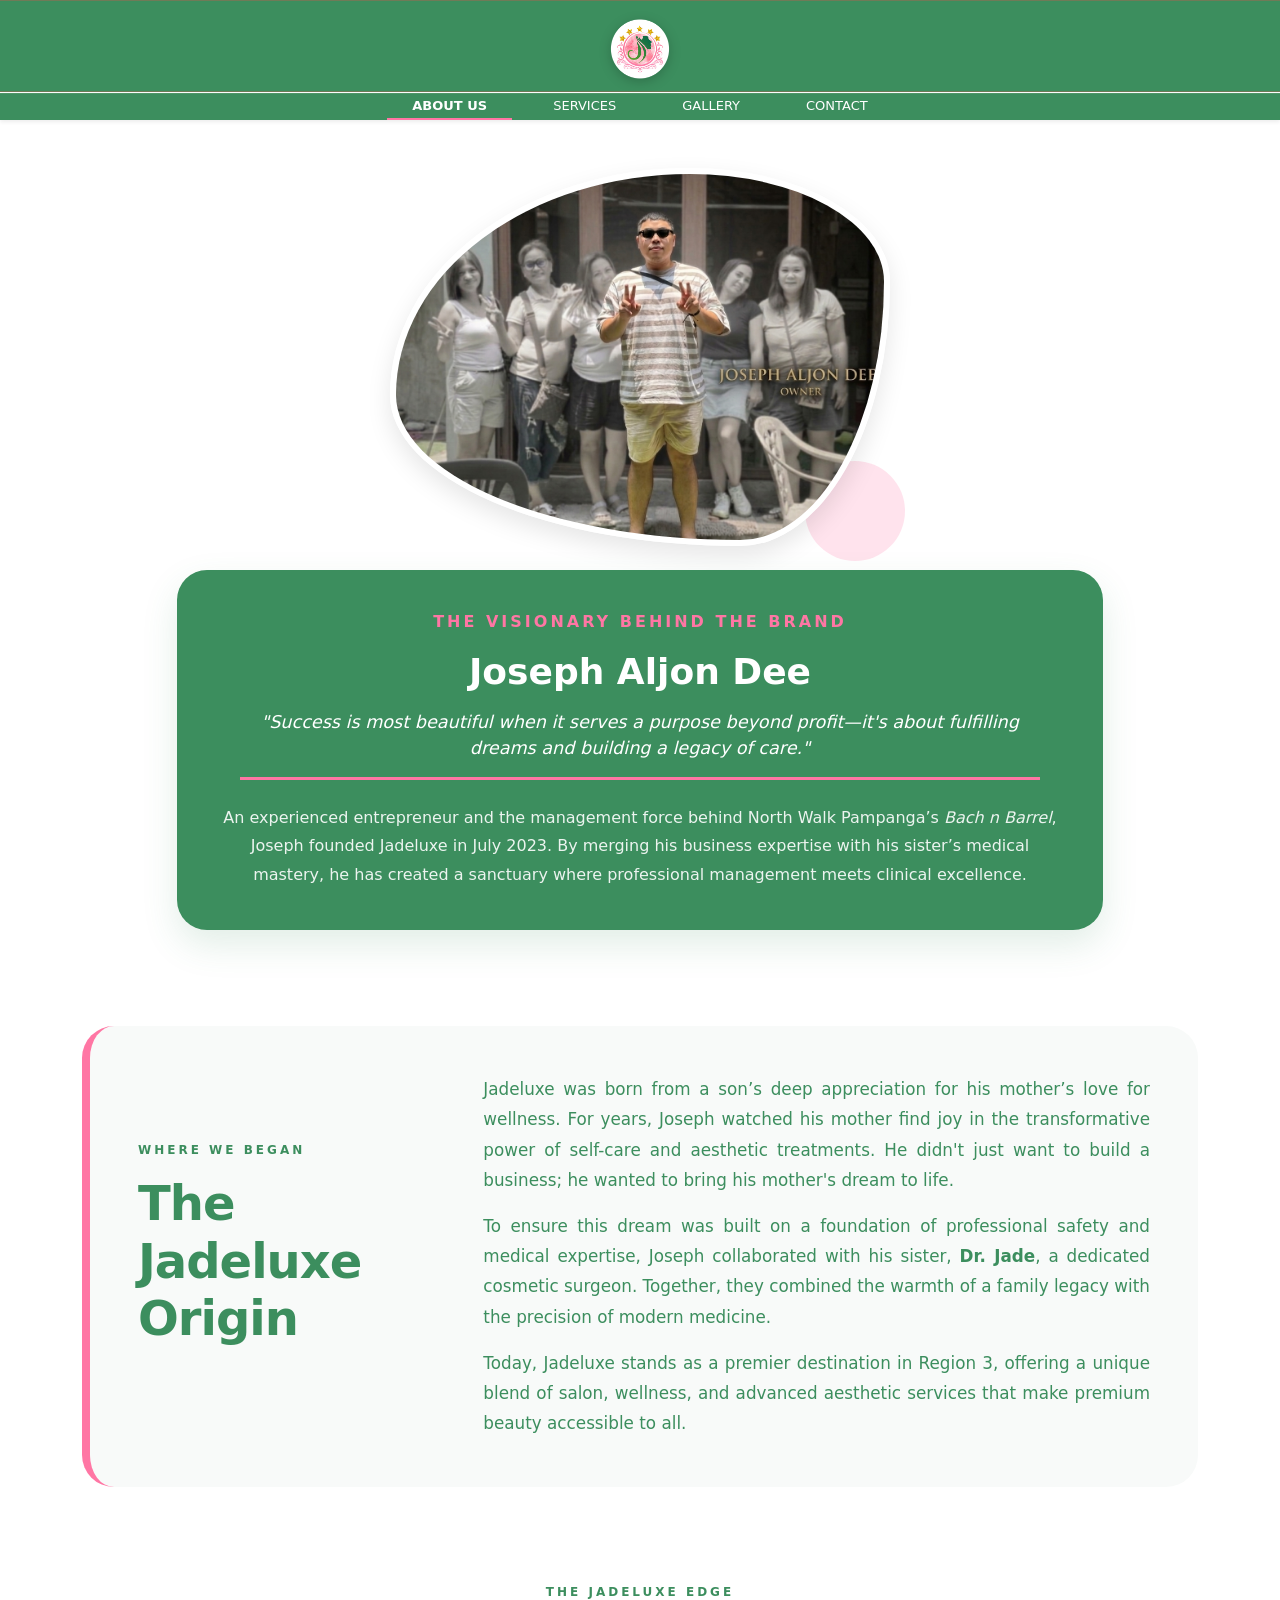
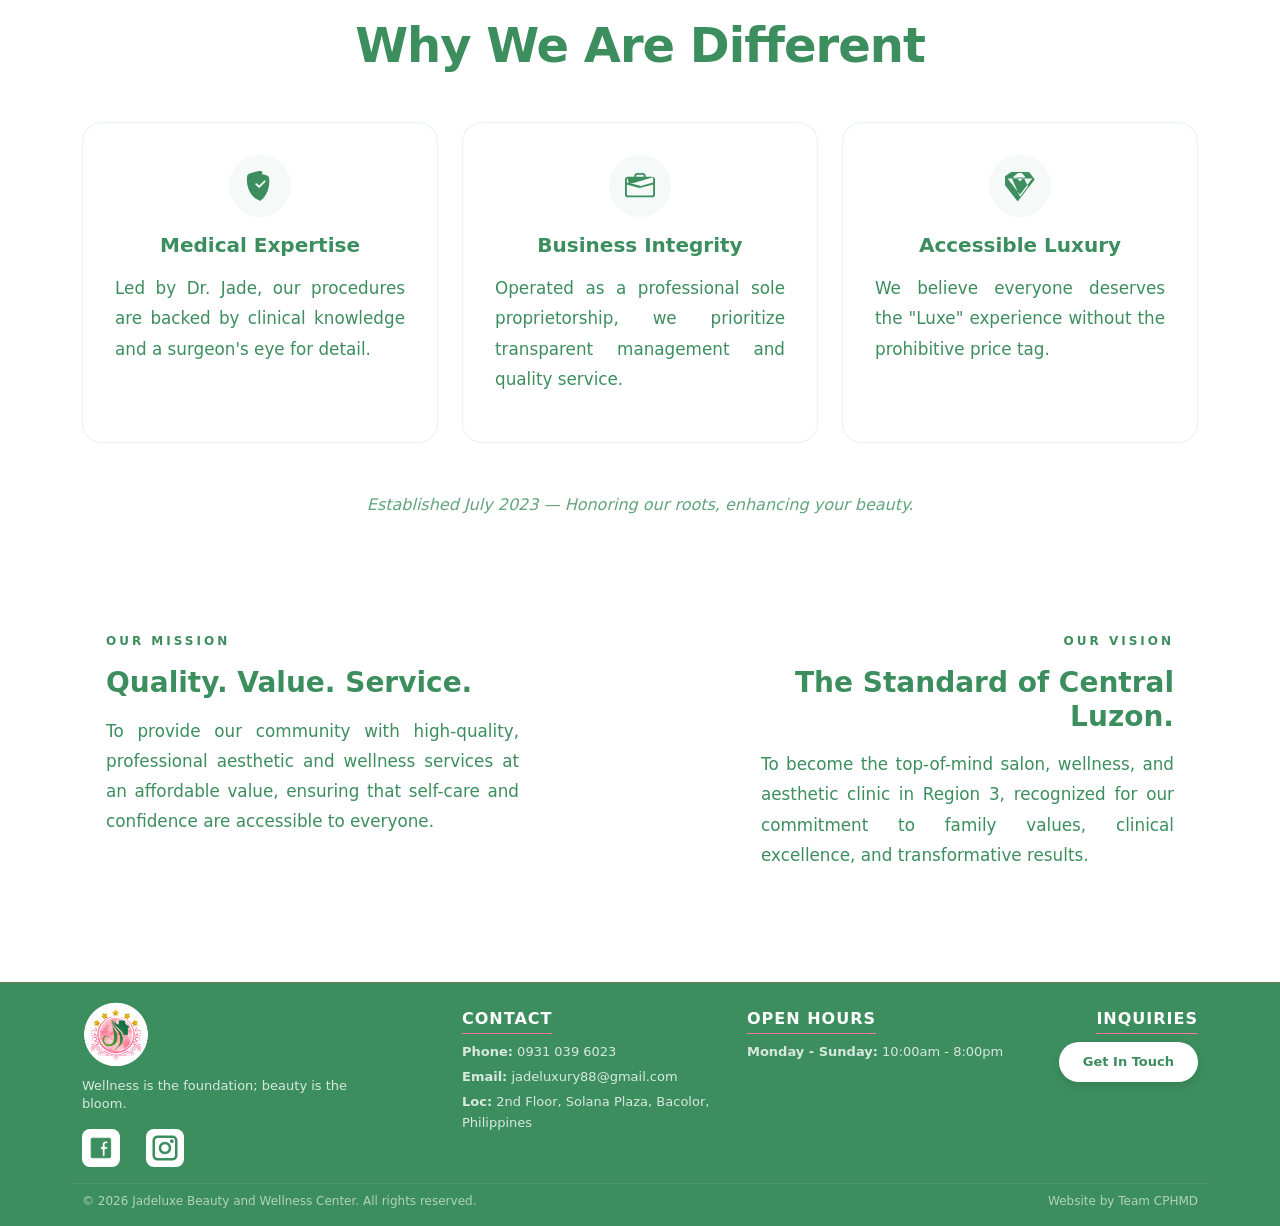
==== aboutus.html @ 722c3546 "First Commit" ====
<!DOCTYPE html>
<html lang="en">
<head>
    <meta charset="UTF-8">
    <meta name="viewport" content="width=device-width, initial-scale=1.0">
    <title>About Us - Jadeluxe Beauty and Wellness Center</title>
    <link href="https://cdn.jsdelivr.net/npm/bootstrap@5.3.0/dist/css/bootstrap.min.css" rel="stylesheet">
    <link href="custom.css" rel="stylesheet" type="text/css">
    <link rel="icon" type="image/png" href="images/favicon.png">
    <style>
    :root {
        --brand-green: #3c8e5e;
        --brand-red: #ff76a4;
        --brand-white: #ffffff;
        --light-bg: #f8faf9;
    }

    .editorial-text {
        line-height: 1.8;
        font-size: 1.05rem;
        color: var(--brand-green);
        text-align: justify;
    }

    .section-label {
        color: var(--brand-green);
        letter-spacing: 3px;
        font-weight: 700;
        text-transform: uppercase;
        font-size: 0.75rem;
        display: block;
        margin-bottom: 1rem;
    }

    .maker-panel {
        background-color: var(--brand-green);
        color: var(--brand-white);
        border-radius: 30px;
        padding: 2.5rem;
        position: relative;
        z-index: 2;
        box-shadow: 0 15px 35px rgba(60, 142, 94, 0.15);
    }

    .maker-panel h2 {
        font-size: 2.25rem !important;
        margin-bottom: 1rem !important;
    }

    .quote-accent {
        border-left: 3px solid var(--brand-red);
        padding-left: 20px;
        font-size: 1.1rem;
        margin-bottom: 1.5rem !important;
    }

    .owner-img {
        border-radius: 60% 40% 30% 70% / 60% 30% 70% 40%;
        transition: all 0.6s ease-in-out;
        border: 6px solid var(--brand-white);
        box-shadow: 0 10px 25px rgba(0,0,0,0.1);
        width: 100%;
        max-width: 550px; 
    }

    .owner-img:hover {
        border-radius: 30% 70% 70% 30% / 30% 30% 70% 70%;
        transform: translateY(-10px);
        border-color: var(--brand-red);
    }

    .feature-card {
        background: var(--brand-white);
        padding: 2rem;
        border-radius: 20px;
        border: 1px solid rgba(60, 142, 94, 0.1);
        transition: transform 0.3s ease;
        height: 100%;
    }

    .feature-card:hover {
        transform: translateY(-5px);
        border-color: var(--brand-red);
    }

    .how-it-started-heading {
        font-size: 3rem;
        color: var(--brand-green);
        letter-spacing: -1px;
    }
</style>
</head>
<body>

<div class="logo-wrapper site-footer-modern py-2 text-center">
    <a href="index.html">
        <img src="images/logo.png" alt="Young Minds Logo" class="nav-logo" style="height: 40px; width: auto;">
    </a>
</div>

<nav class="navbar navbar-expand-md navbar-dark site-footer-modern p-0 shadow-sm" style="border-top: 1px solid rgba(248, 218, 190, 0.1);">
    <div class="container-fluid">
        <button class="navbar-toggler ms-auto border-0" type="button" data-bs-toggle="collapse" data-bs-target="#mainNavbar" aria-controls="mainNavbar" aria-expanded="false" aria-label="Toggle navigation">
            <span class="navbar-toggler-icon"></span>
        </button>

        <div class="collapse navbar-collapse" id="mainNavbar">
            <ul class="navbar-nav mx-auto gap-3 modern-mobile-menu">
                <li class="nav-item text-center">
                    <a class="nav-link small-nav-link py-1 active" aria-current="page" href="aboutus.html">ABOUT US</a>
                </li>
                <li class="nav-item text-center">
                    <a class="nav-link small-nav-link py-1" href="services.html">SERVICES</a>
                </li>
                <li class="nav-item text-center">
                    <a class="nav-link small-nav-link py-1" href="gallery.html">GALLERY</a>
                </li>
                <li class="nav-item text-center">
                    <a class="nav-link small-nav-link py-1" href="contact.html">CONTACT</a>
                </li>
            </ul>
        </div>
    </div>
</nav>

<main class="container py-5">
    <section class="row justify-content-center mb-5 pb-lg-5">
        <div class="col-lg-8 col-md-10 text-center mb-4">
            <div class="position-relative d-inline-block">
                <img src="images/owner.png" alt="Joseph Aljon Dee" class="img-fluid owner-img" style="max-width: 500px; width: 100%;">
                <div class="position-absolute bottom-0 end-0 d-none d-lg-block" 
                     style="width: 100px; height: 100px; background: var(--brand-red); z-index: -1; border-radius: 50%; opacity: 0.2; transform: translate(15%, 15%);">
                </div>
            </div>
        </div>
        
        <div class="col-lg-10 col-md-12">
            <div class="maker-panel text-center"> 
                <span class="section-label" style="color: var(--brand-red); font-size: 16px;">The Visionary Behind the Brand</span>
                <h2 class="fw-bold mb-3" style="color: var(--brand-white); font-size: 24px;">Joseph Aljon Dee</h2>
                
                <div class="d-flex justify-content-center">
                    <p class="lead fst-italic mb-4 quote-accent text-center" style="max-width: 800px; border-left: none; border-bottom: 3px solid var(--brand-red); padding-left: 0; padding-bottom: 15px;">
                        "Success is most beautiful when it serves a purpose beyond profit—it's about fulfilling dreams and building a legacy of care."
                    </p>
                </div>
                
                <p class="editorial-text mb-0 mx-auto" style="color: rgba(255, 255, 255, 0.9); font-size: 1rem; max-width: 850px; text-align: center;">
                    An experienced entrepreneur and the management force behind North Walk Pampanga’s <em>Bach n Barrel</em>, Joseph founded Jadeluxe in July 2023. By merging his business expertise with his sister’s medical mastery, he has created a sanctuary where professional management meets clinical excellence.
                </p>
            </div>
        </div>
    </section>

    <section class="mb-5 p-4 p-md-5 rounded-5" style="background-color: var(--light-bg); border-left: 8px solid var(--brand-red);"> 
        <div class="row align-items-center">
            <div class="col-lg-4">
                <span class="section-label">Where We Began</span>
                <h2 class="how-it-started-heading fw-bold mb-4">The Jadeluxe Origin</h2>
            </div>
            <div class="col-lg-8">
                <div class="editorial-text">
                    <p>Jadeluxe was born from a son’s deep appreciation for his mother’s love for wellness. For years, Joseph watched his mother find joy in the transformative power of self-care and aesthetic treatments. He didn't just want to build a business; he wanted to bring his mother's dream to life.</p>
                    
                    <p>To ensure this dream was built on a foundation of professional safety and medical expertise, Joseph collaborated with his sister, <strong>Dr. Jade</strong>, a dedicated cosmetic surgeon. Together, they combined the warmth of a family legacy with the precision of modern medicine.</p>
                    
                    <p class="mb-0">Today, Jadeluxe stands as a premier destination in Region 3, offering a unique blend of salon, wellness, and advanced aesthetic services that make premium beauty accessible to all.</p>
                </div>
            </div>
        </div>
    </section>

    <section class="py-5 mb-1.5">
        <div class="text-center mb-5">
            <span class="section-label">The Jadeluxe Edge</span>
            <h2 class="how-it-started-heading fw-bold">Why We Are Different</h2>
        </div>
        
        <div class="row g-4">
            <div class="col-md-4">
                <div class="feature-card text-center">
                    <div class="mb-3 d-inline-block p-3 rounded-circle" style="background: rgba(60, 142, 94, 0.05);">
                        <svg xmlns="http://www.w3.org/2000/svg" width="30" height="30" fill="var(--brand-green)" class="bi bi-shield-check" viewBox="0 0 16 16">
                          <path d="M8 0c-.69 0-1.843.265-2.928.56-1.11.3-2.229.655-2.887.87a1.54 1.54 0 0 0-1.044 1.262c-.596 4.477.787 7.795 2.465 9.99a11.8 11.8 0 0 0 1.615 1.687L8 16l.771-.625a11.8 11.8 0 0 0 1.615-1.687c1.678-2.195 2.961-5.513 2.465-9.99a1.54 1.54 0 0 0-1.044-1.263 63 63 0 0 0-2.887-.87C9.843.266 8.69 0 8 0m2.146 5.146a.5.5 0 0 1 .708.708l-3 3a.5.5 0 0 1-.708 0l-1.5-1.5a.5.5 0 1 1 .708-.708L7.5 7.793z"/>
                        </svg>
                    </div>
                    <h5 class="fw-bold mb-3" style="color: var(--brand-green);">Medical Expertise</h5>
                    <p class="editorial-text small">Led by Dr. Jade, our procedures are backed by clinical knowledge and a surgeon's eye for detail.</p>
                </div>
            </div>
            
            <div class="col-md-4">
                <div class="feature-card text-center">
                    <div class="mb-3 d-inline-block p-3 rounded-circle" style="background: rgba(60, 142, 94, 0.05);">
                        <svg xmlns="http://www.w3.org/2000/svg" width="30" height="30" fill="var(--brand-green)" class="bi bi-briefcase" viewBox="0 0 16 16">
                          <path d="M6.5 1A1.5 1.5 0 0 0 5 2.5V3H1.5A1.5 1.5 0 0 0 0 4.5v8A1.5 1.5 0 0 0 1.5 14h13a1.5 1.5 0 0 0 1.5-1.5v-8A1.5 1.5 0 0 0 14.5 3H11v-.5A1.5 1.5 0 0 0 9.5 1zm0 1h3a.5.5 0 0 1 .5.5V3H6v-.5a.5.5 0 0 1 .5-.5m1.886 6.914L15 7.151V12.5a.5.5 0 0 1-.5.5h-13a.5.5 0 0 1-.5-.5V7.15l6.114 1.764a1.5 1.5 0 0 0 .772 0M2.33 7 15 3.333V6.11l-6.114 1.764a.5.5 0 0 1-.772 0L1 6.111V3.333z"/>
                        </svg>
                    </div>
                    <h5 class="fw-bold mb-3" style="color: var(--brand-green);">Business Integrity</h5>
                    <p class="editorial-text small">Operated as a professional sole proprietorship, we prioritize transparent management and quality service.</p>
                </div>
            </div>
            
            <div class="col-md-4">
                <div class="feature-card text-center">
                    <div class="mb-3 d-inline-block p-3 rounded-circle" style="background: rgba(60, 142, 94, 0.05);">
                        <svg xmlns="http://www.w3.org/2000/svg" width="30" height="30" fill="var(--brand-green)" class="bi bi-gem" viewBox="0 0 16 16">
                          <path d="M3.1.7a.5.5 0 0 1 .4-.2h9a.5.5 0 0 1 .4.2l2.75 3.5a.5.5 0 0 1 0 .6l-8.5 11a.5.5 0 0 1-.8 0l-8.5-11a.5.5 0 0 1 0-.6zm.64 3.5L8 13.71l4.26-5.51L9.97 3.51 8 5.62 6.03 3.51zM11 3.5 9.01 1h-2.02L4 3.5zM1.41 4 8 12.53 14.59 4z"/>
                        </svg>
                    </div>
                    <h5 class="fw-bold mb-3" style="color: var(--brand-green);">Accessible Luxury</h5>
                    <p class="editorial-text small">We believe everyone deserves the "Luxe" experience without the prohibitive price tag.</p>
                </div>
            </div>
        </div>

        <div class="text-center mt-5">
            <p class="editorial-text fst-italic text-center" style="font-size: 1rem; opacity: 0.8;">
                Established July 2023 — Honoring our roots, enhancing your beauty.
            </p>
        </div>
    </section>

    <section class="row g-5 mt-0 pb-5 justify-content-between">
        <div class="col-md-5 ps-md-5">
            <span class="section-label">Our Mission</span>
            <h3 class="fw-bold mb-3" style="color: var(--brand-green);">Quality. Value. Service.</h3>
            <p class="editorial-text">To provide our community with high-quality, professional aesthetic and wellness services at an affordable value, ensuring that self-care and confidence are accessible to everyone.</p>
        </div>

        <div class="col-md-5 pe-md-5 text-md-end">
            <span class="section-label">Our Vision</span>
            <h3 class="fw-bold mb-3" style="color: var(--brand-green);">The Standard of Central Luzon.</h3>
            <p class="editorial-text">To become the top-of-mind salon, wellness, and aesthetic clinic in Region 3, recognized for our commitment to family values, clinical excellence, and transformative results.</p>
        </div>
    </section>
</main>

<footer class="site-footer-modern py-3"> 
    <div class="container">
        <div class="row gy-3 align-items-stretch"> 
            
            <div class="col-lg-4 col-md-12 text-center text-lg-start">
                <div class="mb-2">
                    <img src="images/logo.png" alt="Logo" class="footer-logo" style="max-height: 70px; width: auto;"> 
                </div>
                <p class="mb-3 footer-text" style="max-width: 300px; color: rgba(255,255,255,0.7); font-size: 13px; line-height: 1.4;">
                    Wellness is the foundation; beauty is the bloom.
                </p>
                <div class="d-flex gap-3 justify-content-center justify-content-lg-start align-items-center">
    
    <a href="https://www.facebook.com/jadeluxury88" class="social-icon-link" title="Facebook" 
       style="display: flex !important; align-items: center !important; justify-content: center !important; background-color: #ffffff !important; width: 38px !important; height: 38px !important; border-radius: 8px !important; text-decoration: none !important; padding: 0 !important; overflow: hidden !important; border: none !important;">
        
        <img src="social-media/facebook.svg" alt="Facebook" 
             style="height: 30px !important; width: 30px !important; display: block !important; object-fit: contain !important;">
    </a>

    <a href="https://www.instagram.com/jadeluxe_ph" class="social-icon-link" title="Instagram" 
       style="display: flex !important; align-items: center !important; justify-content: center !important; background-color: #ffffff !important; width: 38px !important; height: 38px !important; border-radius: 8px !important; text-decoration: none !important; padding: 0 !important; overflow: hidden !important; border: none !important;">
        
        <img src="social-media/instagram.svg" alt="Instagram" 
             style="height: 30px !important; width: 30px !important; display: block !important; object-fit: contain !important;">
    </a>

</div>
            </div>

            <div class="col-lg-3 col-md-6 text-center text-lg-start pt-lg-2"> 
                <h6 class="footer-heading mb-2" style="font-size: 16px; letter-spacing: 1px;">Contact</h6>
                <p class="mb-1 footer-text" style="font-size: 13px;"><strong>Phone:</strong> 0931 039 6023</p>
                <p class="mb-1 footer-text" style="font-size: 13px;"><strong>Email:</strong> jadeluxury88@gmail.com</p>
                <p class="mb-0 footer-text" style="font-size: 13px;"><strong>Loc:</strong> 2nd Floor, Solana Plaza, Bacolor, Philippines</p>
            </div>

            <div class="col-lg-3 col-md-6 text-center text-lg-start pt-lg-2">
                <h6 class="footer-heading mb-2" style="font-size: 16px; letter-spacing: 1px;">Open Hours</h6>
                <p class="mb-1 footer-text" style="font-size: 13px;"><strong>Monday - Sunday:</strong> 10:00am - 8:00pm</p>
            </div>

            <div class="col-lg-2 col-md-12 text-center text-lg-end pt-lg-2">
                <h6 class="footer-heading mb-2" style="font-size: 16px; letter-spacing: 1px;">INQUIRIES</h6>
                <a href="contact.html" class="footer-btn-pill">Get In Touch</a>
            </div>
        </div>
        
        <div class="row mt-3 pt-2 border-top" style="border-color: rgba(248, 218, 190, 0.1) !important;">
            <div class="col-md-6 text-center text-md-start">
                <p class="mb-0 copyright-text" style="font-size: 12px; opacity: 0.6;">© 2026 Jadeluxe Beauty and Wellness Center. All rights reserved.</p>
            </div>
            <div class="col-md-6 text-center text-md-end">
                <p class="mb-0 copyright-text" style="font-size: 12px; opacity: 0.6;">Website by Team CPHMD</p>
            </div>
            </div>
        </div>
    </div>
</footer>

<script src="https://cdn.jsdelivr.net/npm/bootstrap@5.3.0/dist/js/bootstrap.bundle.min.js"></script>
</body>
</html>
---- custom.css ----
/* ==========================================================================
   1. GLOBAL VARIABLES & BODY
   ========================================================================== */
:root {
    --brand-green: #3c8e5e;
    --brand-red: #ff76a4;
    --brand-white: #ffffff;
    --footer-pattern: linear-gradient(rgba(60, 142, 94, 0.9), rgba(60, 142, 94, 0.9)), url('images/resized_image.png');
}

html, body {
    max-width: 100%;
    overflow-x: hidden;
    position: relative;
}

body {
    background-color: white;
    overflow-x: hidden;
}

/* ==========================================================================
   2. INTRO LOADING OVERLAY (STARS GATHERING ANIMATION)
   ========================================================================== */
.intro-overlay {
    position: fixed;
    top: 0; left: 0;
    width: 100%; height: 100%;
    background-color: var(--brand-green);
    display: flex;
    justify-content: center;
    align-items: center;
    z-index: 10000;
    overflow: hidden;
}

.spinning-logo div {
    position: relative;
    width: 270px; 
    height: 270px;
    display: flex;
    align-items: center;
    justify-content: center;
}

.star {
    position: absolute;
    width: 15px; 
    height: 15px;
    background-color: #FFD700;
    
    clip-path: polygon(50% 0%, 61% 35%, 98% 35%, 68% 57%, 79% 91%, 50% 70%, 21% 91%, 32% 57%, 2% 35%, 39% 35%);
    opacity: 0;
    box-shadow: 0 0 15px #FFD700;
    z-index: 3;
}

.star:nth-child(1) { --tx: -60px; --ty: -85px; animation: gatherStar 1.5s ease-out forwards 0.1s; }
.star:nth-child(2) { --tx: -30px; --ty: -105px; animation: gatherStar 1.5s ease-out forwards 0.3s; }
.star:nth-child(3) { --tx: 0px;   --ty: -115px; animation: gatherStar 1.5s ease-out forwards 0.5s; }
.star:nth-child(4) { --tx: 30px;  --ty: -105px; animation: gatherStar 1.5s ease-out forwards 0.2s; }
.star:nth-child(5) { --tx: 60px;  --ty: -85px;  animation: gatherStar 1.5s ease-out forwards 0.4s; }

.star:nth-child(n+6) { display: none; }

.spinning-logo img {
    max-width: 80%; 
    height: auto;
    z-index: 2;
}

.intro-overlay.loaded {
    animation: swipeDown 0.8s cubic-bezier(0.77, 0, 0.175, 1) forwards !important;
}
/* ==========================================================================
   3. NAVIGATION 
   ========================================================================== */
.logo-wrapper {
    background: var(--brand-green) !important;
    margin-bottom: .5px !important; 
    border-bottom: 1px solid rgba(230, 77, 72, 0.3); 
    padding-top: 15px !important;
    padding-bottom: 10px !important;
    line-height: 0; 
}

.custom-navbar-slim {
    background: var(--brand-green) !important;
    min-height: 0 !important; 
    height: auto !important;
    padding: 0 !important;
    border-top: 1px solid rgba(255, 255, 255, 0.1) !important;
    border-bottom: 1px solid rgba(255, 255, 255, 0.1);
}

.nav-logo {
    height: 65px !important; 
    width: auto;      
    filter: drop-shadow(0px 3px 6px rgba(0,0,0,0.2)); 
    transition: transform 0.4s cubic-bezier(0.175, 0.885, 0.32, 1.275); 
}

.small-nav-link {
    font-size: 13px !important; 
    font-weight: 400 !important; 
    color: var(--brand-white) !important;
    padding: 5px 25px !important;
    line-height: 1.1 !important; 
    transition: all 0.3s ease;
    text-shadow: none !important;
}

.small-nav-link:hover {
    color: var(--brand-white) !important;
    background-color: rgba(230, 77, 72, 0.2); 
    border-radius: 4px;
}

.small-nav-link.active, 
.small-nav-link[aria-current="page"] {
    color: var(--brand-white) !important;
    font-weight: 600 !important;
    border-bottom: 2px solid var(--brand-red); 
}

/* Logo Hover Effect */
.nav-logo, .footer-logo {
    transition: all 0.4s cubic-bezier(0.165, 0.84, 0.44, 1); 
    cursor: pointer;
}

.nav-logo:hover, .footer-logo:hover {
    transform: scale(1.08) translateY(-2px); 
    filter: brightness(1.1) drop-shadow(0px 5px 15px rgba(0,0,0,0.2)); 
}

/* ==========================================================================
   4. HERO & VIDEO SECTION (Fixing Centering)
   ========================================================================== */
.hero-video-wrapper {
    position: relative;
    width: 100%;
    height: calc(100vh - 115px); 
    overflow: hidden;
    background-color: #000;
    display: flex;
    align-items: center;
    justify-content: center;
}

.video-overlay-content {
    position: absolute; 
    top: 0;
    left: 0;
    width: 100%;       
    height: 100%;      
    z-index: 2;
    background: rgba(0, 0, 0, 0.3); 
    
    display: flex;
    flex-direction: column;
    align-items: center;   
    justify-content: center; 
    color: white;
    text-align: center;      
}

.video-overlay-content .container {
    background: transparent !important; 
    padding: 20px;
    max-width: 900px;
}
/* ==========================================================================
   5. SERVICE CARDS & SECTIONS
   ========================================================================== */
.custom-section {
    background-color: #f9f9f9;
    border-radius: 40px;
    border: 2px dashed var(--brand-green);
}

.service-card {
    border: none;
    border-radius: 20px;
    transition: all 0.3s ease;
    background: #ffffff;
}

.service-card:hover {
    transform: translateY(-8px);
    box-shadow: 0 12px 24px rgba(60, 142, 94, 0.15);
    border: 1px solid var(--brand-red);
}

/* ==========================================================================
   6. FOOTER SECTION
   ========================================================================== */
.site-footer-modern {
    background: var(--brand-green) !important;
    color: var(--brand-white) !important;
    padding: 3rem 0;
    border-top: 1px solid rgba(230, 77, 72, 0.3);
}

.site-footer-modern h6 {
    letter-spacing: 1.5px;
    color: var(--brand-white) !important;
    text-transform: uppercase;
    border-bottom: 1px solid var(--brand-red);
    display: inline-block;
}

.social-icon-link {
    display: inline-flex !important;
    align-items: center;
    justify-content: center;

    width: 38px !important;
    height: 38px !important;
    
    padding: 0 !important; 
    
    border: 1.5px solid var(--brand-red);
    border-radius: 8px;
    background-color: transparent;
    transition: all 0.3s ease;
    text-decoration: none;
    margin-right: 10px;
    overflow: hidden; 
}

.social-icon-link:hover {
    transform: translateY(-3px);
    background-color: rgba(255, 255, 255, 0.1);
}

.social-icon-link img,
.social-icon-link svg {

    width: 20px !important;  
    height: 20px !important;
    
    object-fit: contain !important; 
    
    display: block;
    margin: auto;
}

.footer-btn-pill {
    display: inline-block;
    padding: 10px 24px !important;
    border-radius: 50px !important;
    background-color: var(--brand-white) !important;
    color: var(--brand-green) !important;
    font-size: 13px !important;
    font-weight: 700 !important;
    text-decoration: none !important;
    transition: all 0.3s ease;
    border: none !important;
    box-shadow: 0 4px 10px rgba(0,0,0,0.1);
}

.footer-btn-pill:hover {
    background-color: var(--brand-red) !important;
    color: var(--brand-white) !important;
    transform: translateY(-2px);
}

.footer-text {
    font-size: 14px;
    line-height: 1.6;
    color: rgba(255, 255, 255, 0.8) !important;
}

.footer-heading {
    color: var(--brand-white) !important;
    font-weight: 700;
    letter-spacing: 1.5px;
    margin-bottom: 20px;
    border-bottom: 2px solid var(--brand-red);
    display: inline-block;
    padding-bottom: 5px;
}

.footer-subtext {
    font-size: 12px;
    opacity: 0.6;
    color: var(--brand-white);
}
/* ==========================================================================
   7. KEYFRAMES
   ========================================================================== */

@keyframes gatherStar {
    0% {
        /* Start from random off-screen corners */
        transform: translate(calc(var(--tx) * 5), calc(var(--ty) * 5)) scale(3) rotate(0deg);
        opacity: 0;
    }
    30% {
        opacity: 1;
    }
    100% {
        transform: translate(var(--tx), var(--ty)) scale(1) rotate(360deg);
        opacity: 1;
        filter: drop-shadow(0 0 8px #fff);
    }
}

@keyframes swipeDown {
    0% { transform: translateY(0); }
    100% { transform: translateY(100%); visibility: hidden; }
}
/* ==========================================================================
   8. MOBILE & RESPONSIVE
   ========================================================================== */
@media (max-width: 767.98px) {
    .navbar-collapse {
        position: absolute;
        top: 100%; 
        left: 10px;
        right: 10px;
        background: rgba(60, 142, 94, 0.98); 
        border: 1px solid rgba(255, 255, 255, 0.2);
        border-radius: 20px; 
        padding: 15px;
        box-shadow: 0 10px 25px rgba(0, 0, 0, 0.3);
        z-index: 9999;
        margin-top: 10px; 
    }

    .modern-mobile-menu {
        padding: 0;
        margin: 0;
    }

    .modern-mobile-menu .nav-link {
        color: var(--brand-white) !important;
        border-bottom: 1px solid rgba(255, 255, 255, 0.1);
        padding: 12px 0 !important; 
        font-size: 14px;
        letter-spacing: 1px;
    }

    .modern-mobile-menu li:last-child .nav-link {
        border-bottom: none;
    }

    .navbar-toggler {
        margin-right: 0 !important;
    }
}
/* ==========================================================================
   9. CONTACT & MISC
   ========================================================================== */
.contact-icon {
    height: 20px; 
    width: 20px;
    display: inline-block;
    vertical-align: middle;
}

.d-flex.align-items-center {
    align-items: center !important;
}
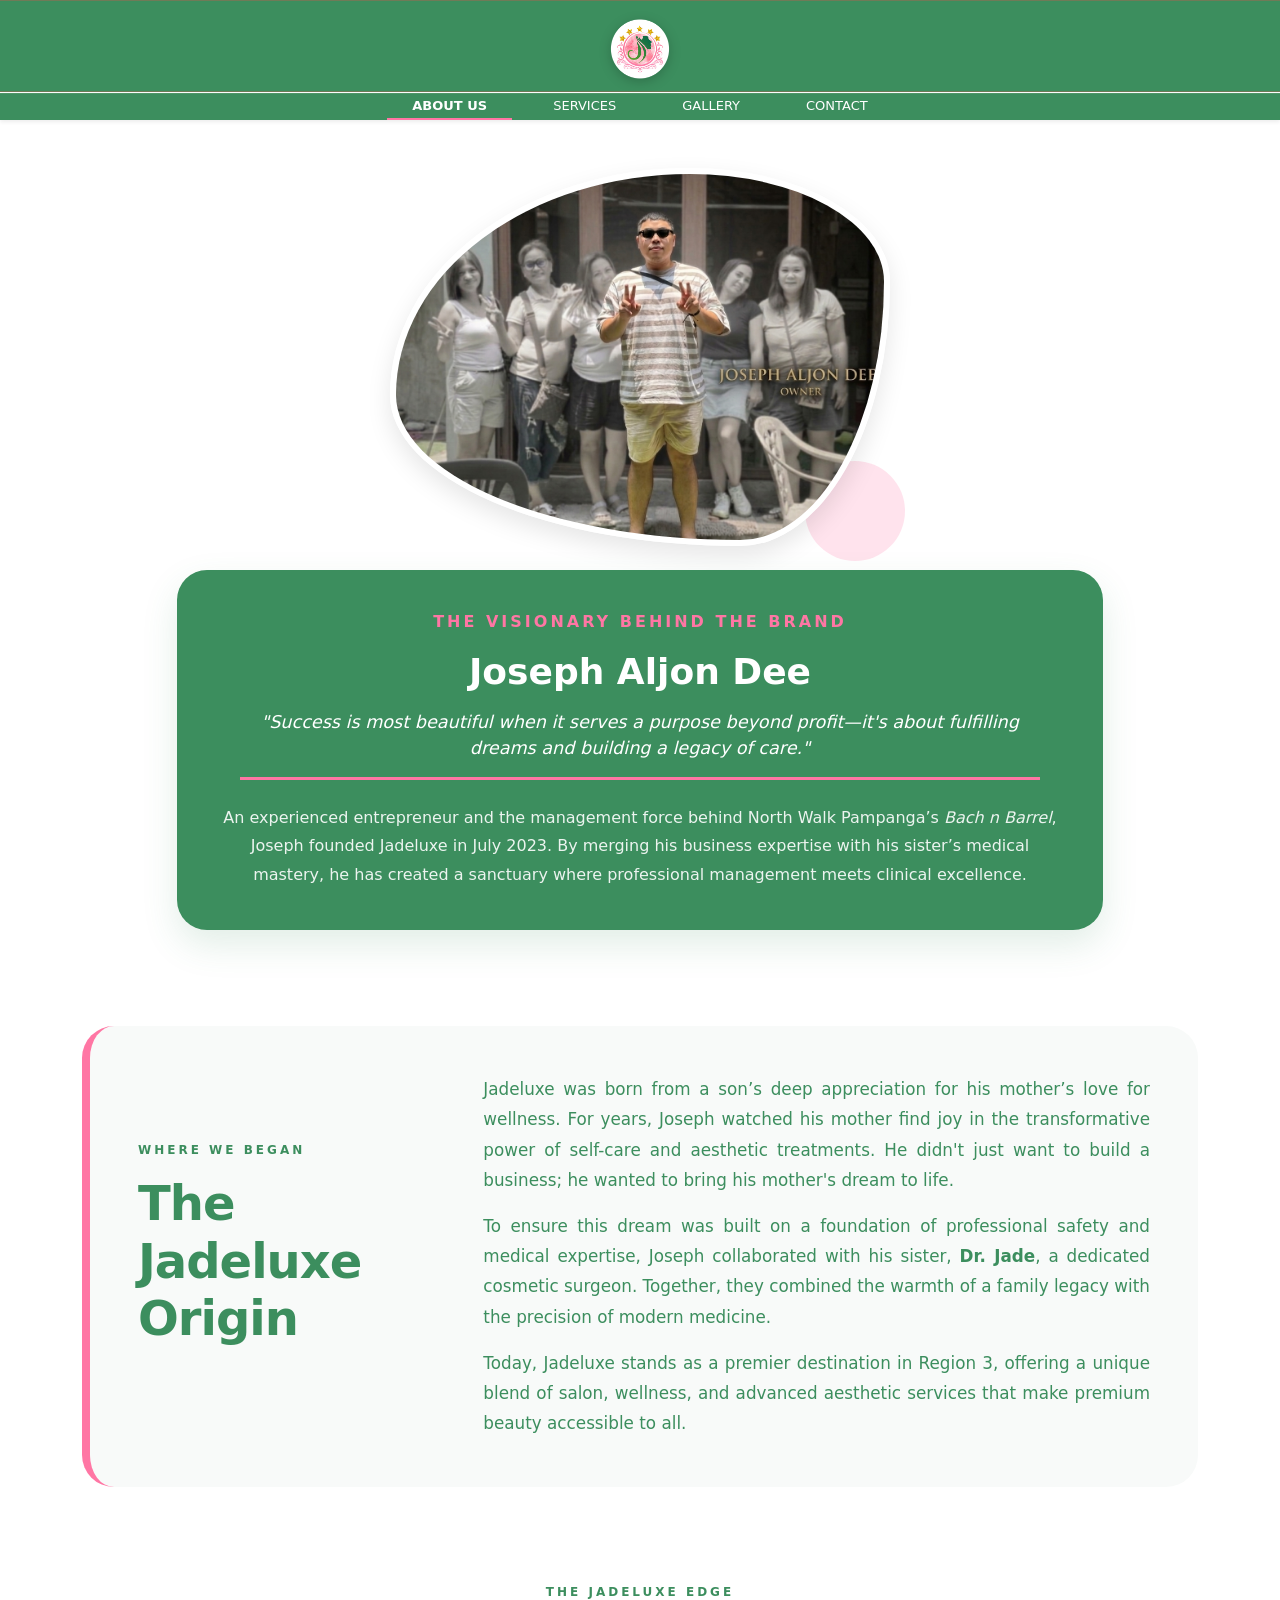
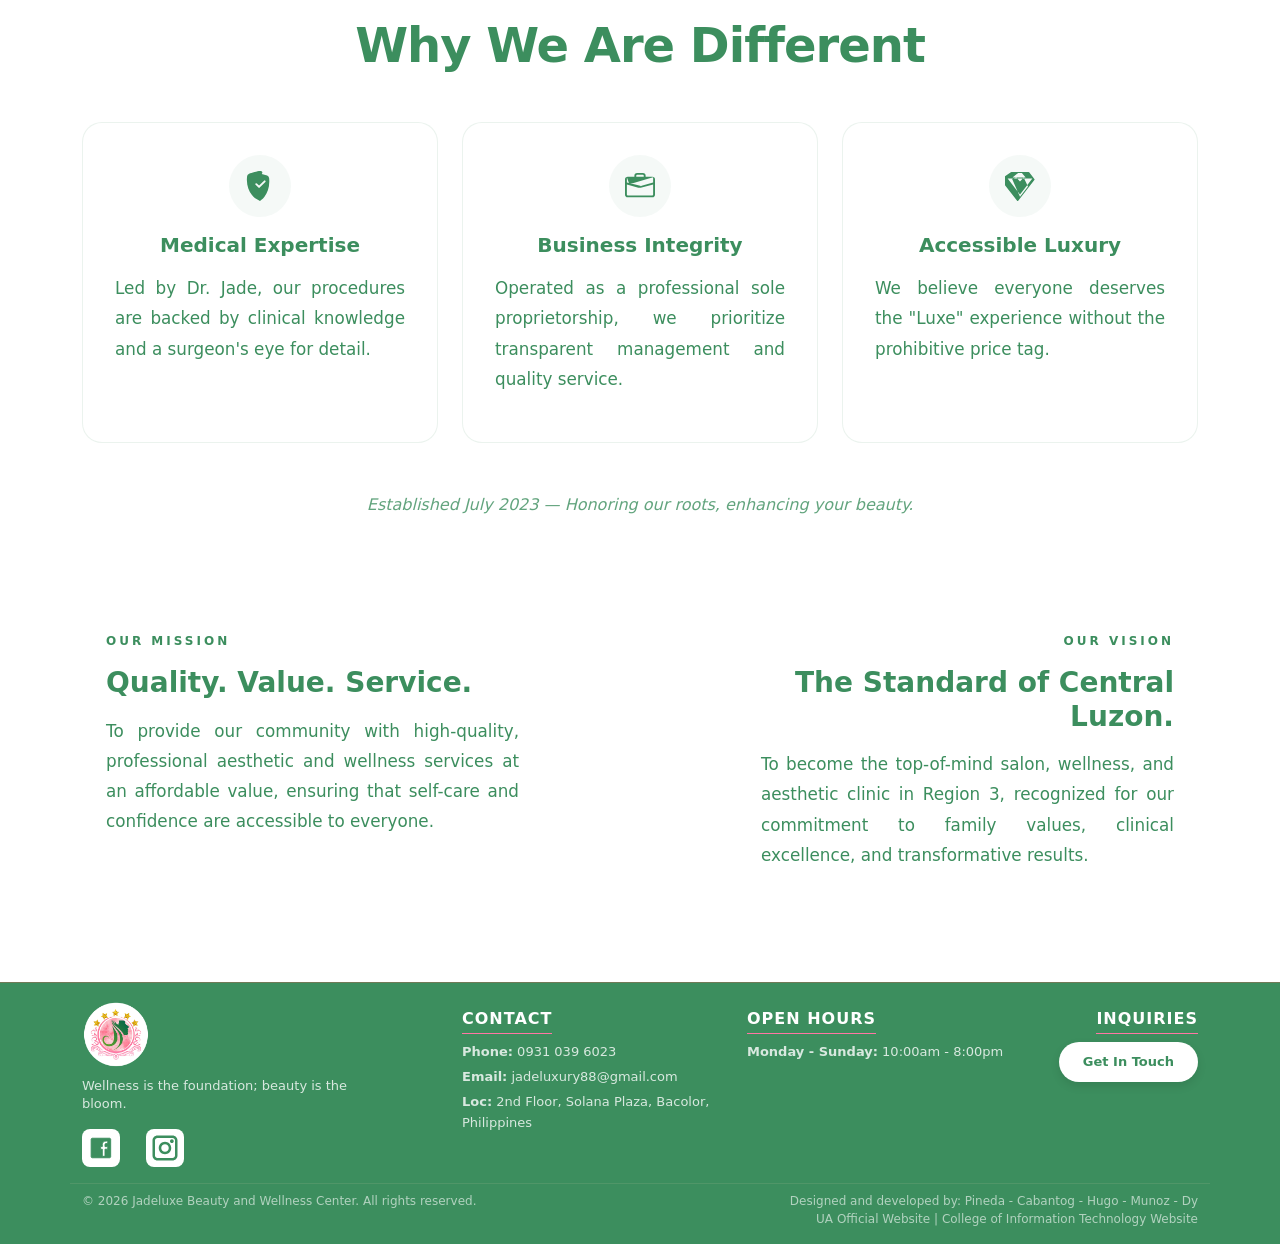
==== commit 9c25e83b: "2nd Commit" ====
--- a/aboutus.html
+++ b/aboutus.html
@@ -239,7 +239,6 @@
 <footer class="site-footer-modern py-3"> 
     <div class="container">
         <div class="row gy-3 align-items-stretch"> 
-            
             <div class="col-lg-4 col-md-12 text-center text-lg-start">
                 <div class="mb-2">
                     <img src="images/logo.png" alt="Logo" class="footer-logo" style="max-height: 70px; width: auto;"> 
@@ -248,22 +247,13 @@
                     Wellness is the foundation; beauty is the bloom.
                 </p>
                 <div class="d-flex gap-3 justify-content-center justify-content-lg-start align-items-center">
-    
-    <a href="https://www.facebook.com/jadeluxury88" class="social-icon-link" title="Facebook" 
-       style="display: flex !important; align-items: center !important; justify-content: center !important; background-color: #ffffff !important; width: 38px !important; height: 38px !important; border-radius: 8px !important; text-decoration: none !important; padding: 0 !important; overflow: hidden !important; border: none !important;">
-        
-        <img src="social-media/facebook.svg" alt="Facebook" 
-             style="height: 30px !important; width: 30px !important; display: block !important; object-fit: contain !important;">
-    </a>
-
-    <a href="https://www.instagram.com/jadeluxe_ph" class="social-icon-link" title="Instagram" 
-       style="display: flex !important; align-items: center !important; justify-content: center !important; background-color: #ffffff !important; width: 38px !important; height: 38px !important; border-radius: 8px !important; text-decoration: none !important; padding: 0 !important; overflow: hidden !important; border: none !important;">
-        
-        <img src="social-media/instagram.svg" alt="Instagram" 
-             style="height: 30px !important; width: 30px !important; display: block !important; object-fit: contain !important;">
-    </a>
-
-</div>
+                    <a href="https://www.facebook.com/jadeluxury88" class="social-icon-link" title="Facebook" style="display: flex !important; align-items: center !important; justify-content: center !important; background-color: #ffffff !important; width: 38px !important; height: 38px !important; border-radius: 8px !important; text-decoration: none !important; padding: 0 !important; overflow: hidden !important; border: none !important;">
+                        <img src="social-media/facebook.svg" alt="Facebook" style="height: 30px !important; width: 30px !important; display: block !important; object-fit: contain !important;">
+                    </a>
+                    <a href="https://www.instagram.com/jadeluxe_ph" class="social-icon-link" title="Instagram" style="display: flex !important; align-items: center !important; justify-content: center !important; background-color: #ffffff !important; width: 38px !important; height: 38px !important; border-radius: 8px !important; text-decoration: none !important; padding: 0 !important; overflow: hidden !important; border: none !important;">
+                        <img src="social-media/instagram.svg" alt="Instagram" style="height: 30px !important; width: 30px !important; display: block !important; object-fit: contain !important;">
+                    </a>
+                </div>
             </div>
 
             <div class="col-lg-3 col-md-6 text-center text-lg-start pt-lg-2"> 
@@ -285,12 +275,15 @@
         </div>
         
         <div class="row mt-3 pt-2 border-top" style="border-color: rgba(248, 218, 190, 0.1) !important;">
-            <div class="col-md-6 text-center text-md-start">
+            <div class="col-md-5 text-center text-md-start">
                 <p class="mb-0 copyright-text" style="font-size: 12px; opacity: 0.6;">© 2026 Jadeluxe Beauty and Wellness Center. All rights reserved.</p>
             </div>
-            <div class="col-md-6 text-center text-md-end">
-                <p class="mb-0 copyright-text" style="font-size: 12px; opacity: 0.6;">Website by Team CPHMD</p>
-            </div>
+            <div class="col-md-7 text-center text-md-end">
+                <p class="mb-0 copyright-text" style="font-size: 12px; opacity: 0.6; line-height: 1.5;">
+                    Designed and developed by: Pineda - Cabantog - Hugo - Munoz - Dy<br>
+                    <a href="https://web.ua.edu.ph/" target="_blank" style="color: inherit; text-decoration: none;">UA Official Website</a> | 
+                    <a href="https://ua-cit.com/" target="_blank" style="color: inherit; text-decoration: none;">College of Information Technology Website</a>
+                </p>
             </div>
         </div>
     </div>
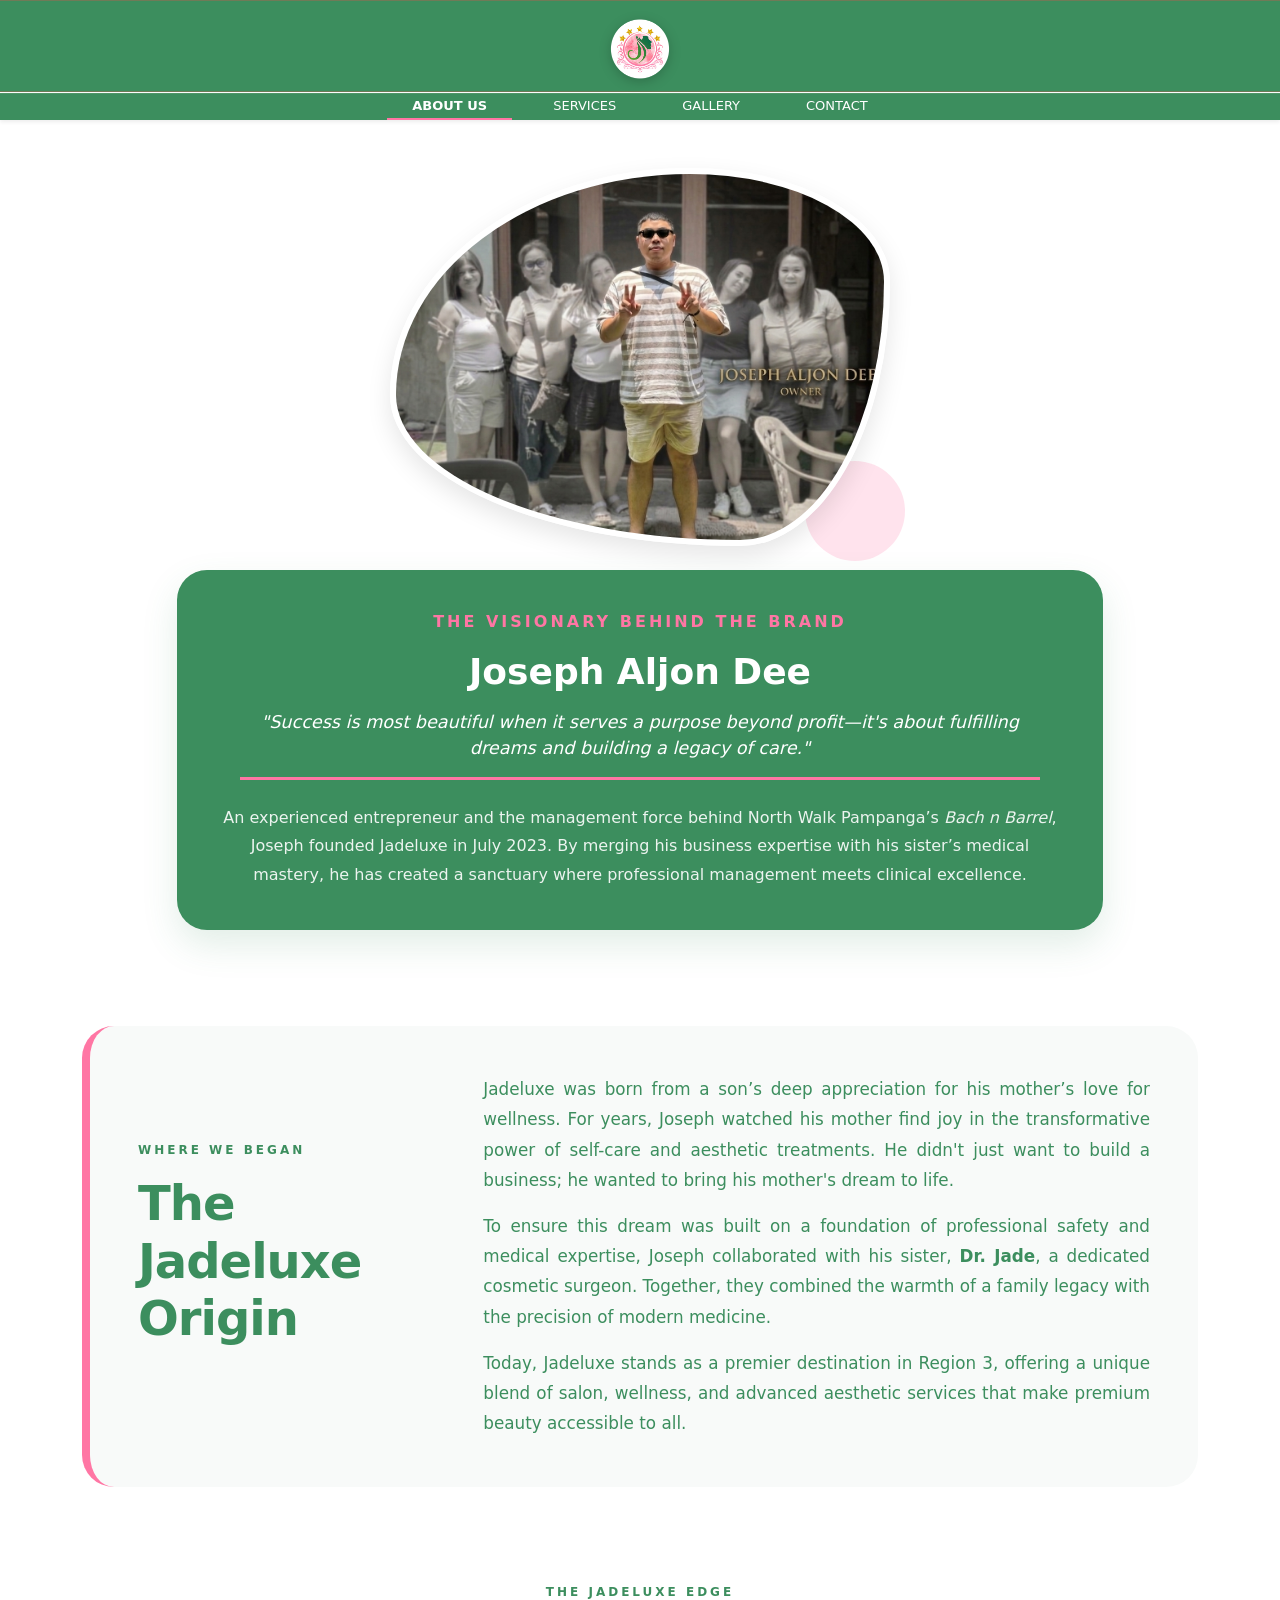
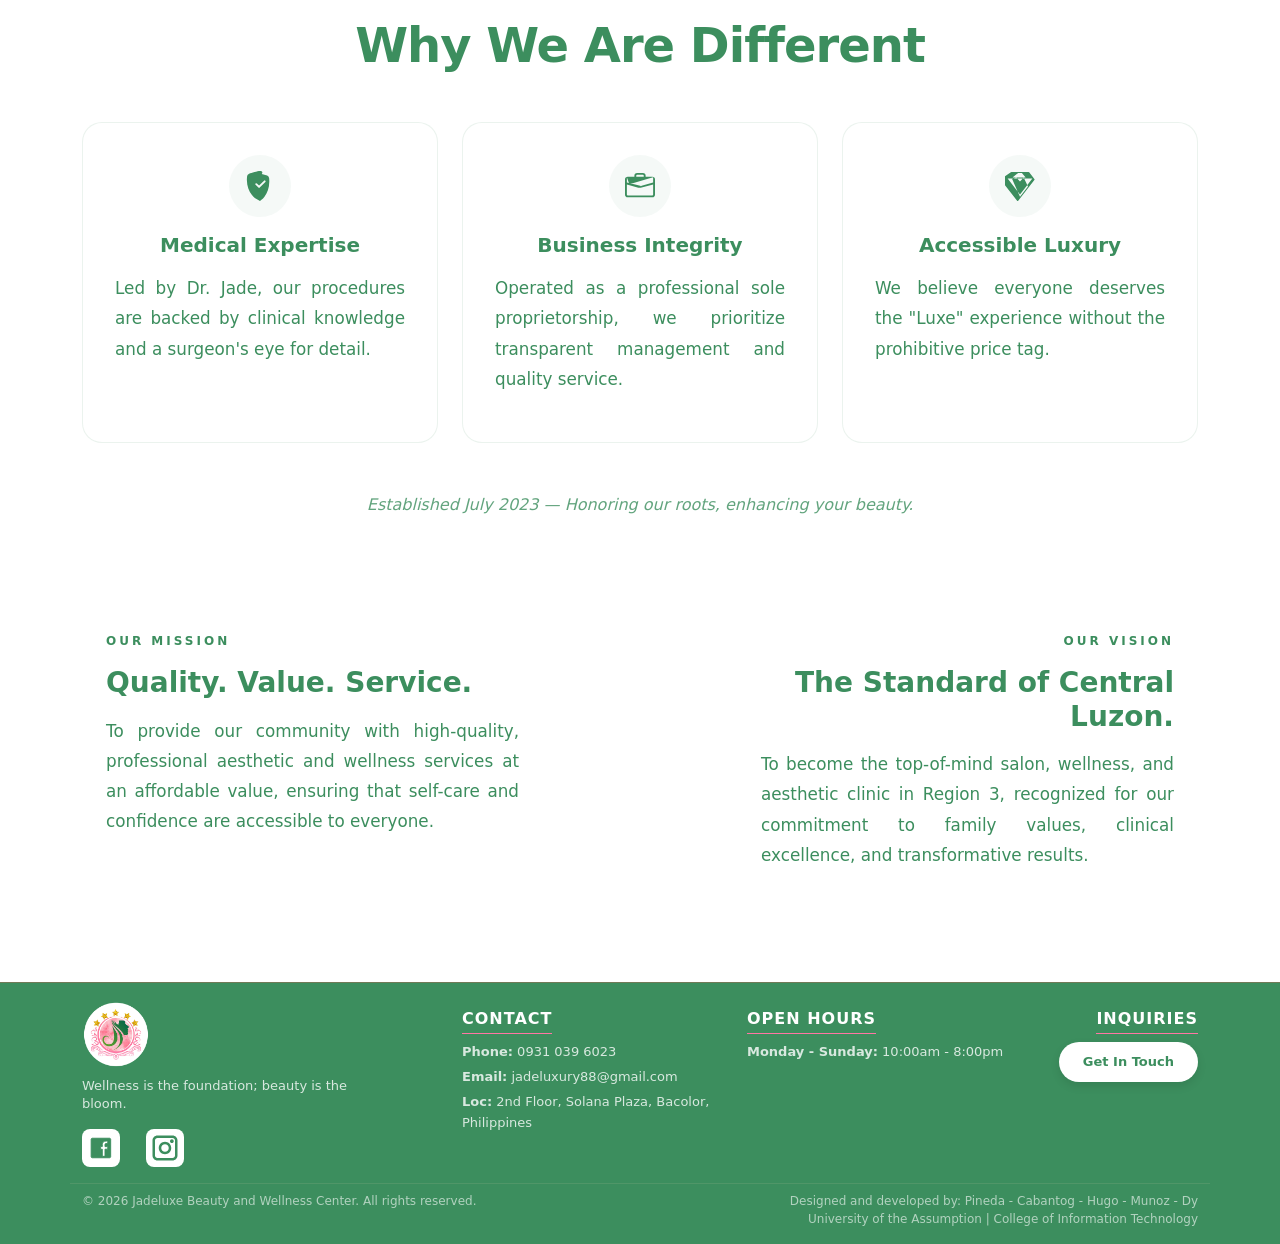
==== commit 7b19aa98: "3rd Commit" ====
--- a/aboutus.html
+++ b/aboutus.html
@@ -281,8 +281,8 @@
             <div class="col-md-7 text-center text-md-end">
                 <p class="mb-0 copyright-text" style="font-size: 12px; opacity: 0.6; line-height: 1.5;">
                     Designed and developed by: Pineda - Cabantog - Hugo - Munoz - Dy<br>
-                    <a href="https://web.ua.edu.ph/" target="_blank" style="color: inherit; text-decoration: none;">UA Official Website</a> | 
-                    <a href="https://ua-cit.com/" target="_blank" style="color: inherit; text-decoration: none;">College of Information Technology Website</a>
+                    <a href="https://web.ua.edu.ph/" target="_blank" style="color: inherit; text-decoration: none;">University of the Assumption</a> | 
+                    <a href="https://ua-cit.com/" target="_blank" style="color: inherit; text-decoration: none;">College of Information Technology</a>
                 </p>
             </div>
         </div>
